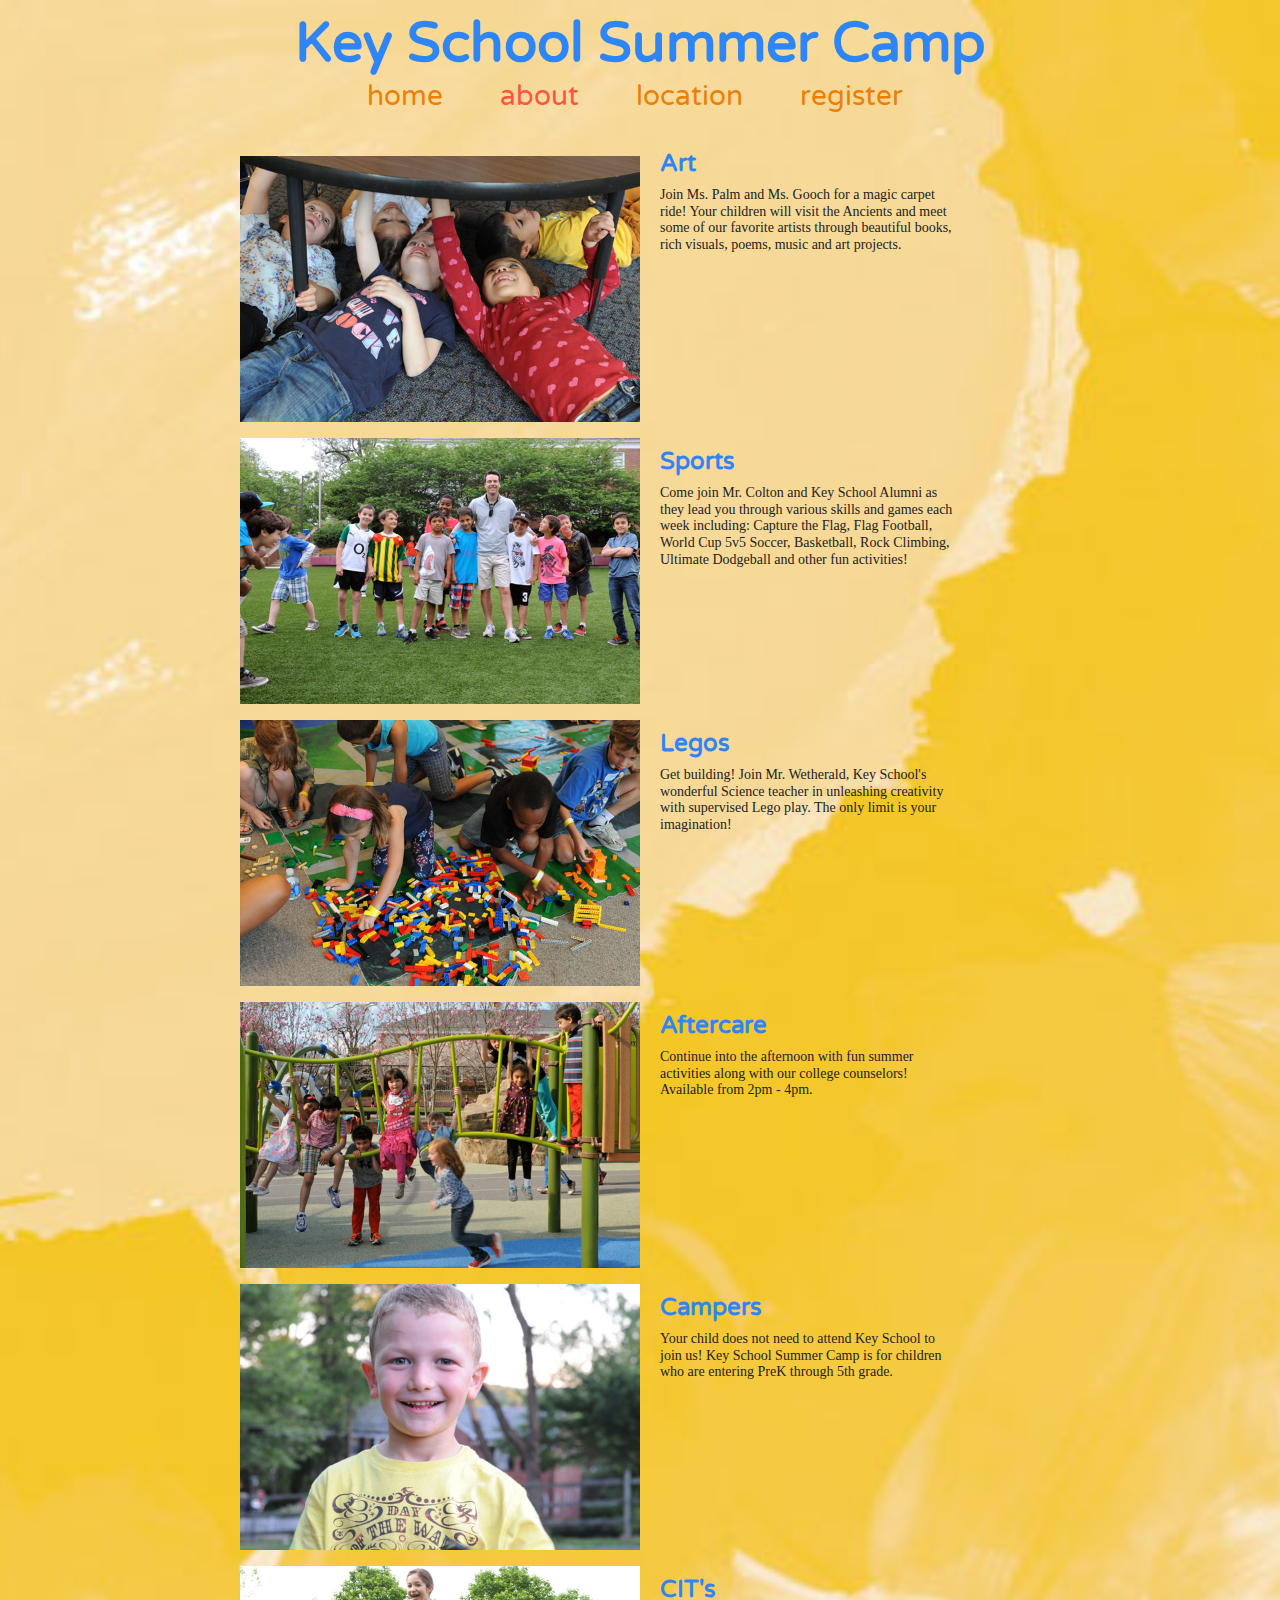
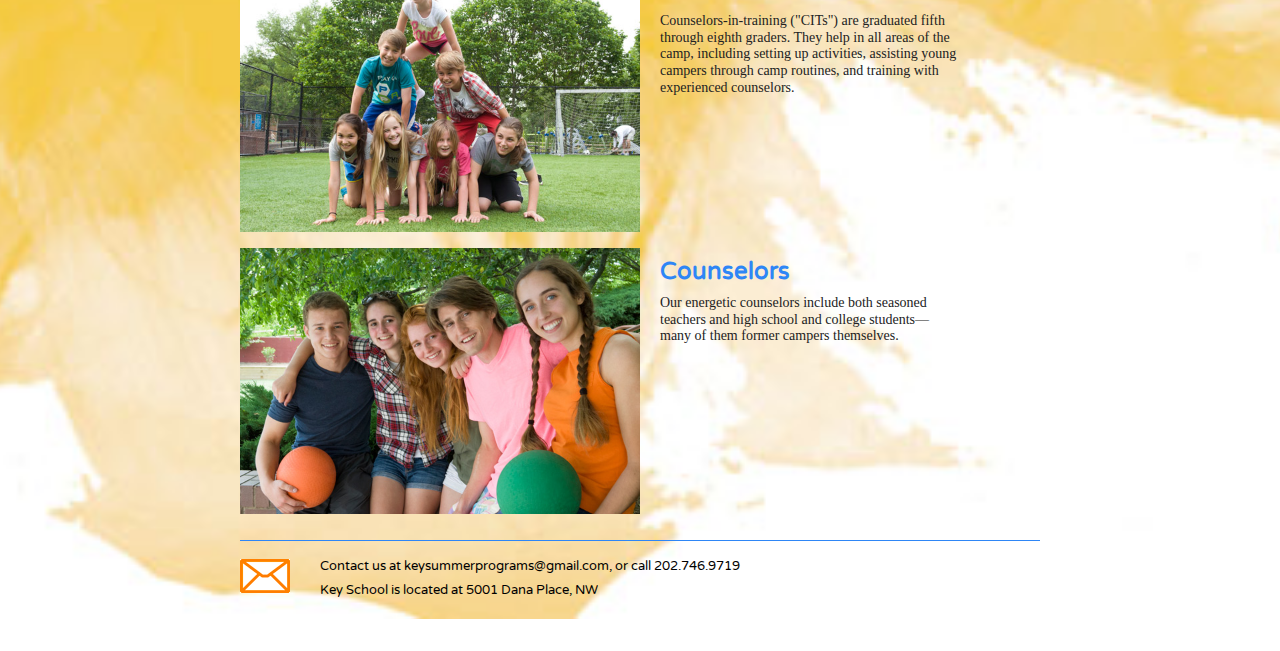
==== about.html @ 611a916c "Changed Colton text" ====
<!DOCTYPE html>
<!--[if lt IE 7]>	   <html class="no-js lt-ie9 lt-ie8 lt-ie7"> <![endif]-->
<!--[if IE 7]>		   <html class="no-js lt-ie9 lt-ie8"> <![endif]-->
<!--[if IE 8]>		   <html class="no-js lt-ie9"> <![endif]-->
<!--[if gt IE 8]><!--> <html class="no-js"> <!--<![endif]-->
<head>

	<link href='http://fonts.googleapis.com/css?family=Varela+Round' rel='stylesheet' type='text/css'>

	<meta charset="utf-8">
	<meta http-equiv="X-UA-Compatible" content="IE=edge">
	<title>Key School Summer Camp</title>
	<meta name="description" content="">
	
	<!-- Enable responsive layouts; tell browsers not to shrink pages to fit small screens -->
	<meta name="viewport" content="width=device-width, initial-scale=1">
	<!-- Load styles -->
	<!-- Loads flexslider css -->
	<link rel="stylesheet" href="css/flexslider.css" type="text/css" media="screen" />
	<!-- for production, combine all of these stylesheets -->
	<link rel="stylesheet" href="css/style.css">
	<script src="js/vendor/modernizr-2.6.2.min.js"></script>

</head>
<body class="flower">

	<!-- page content goes inside the container -->
	
	<div class="container">
		<div class="header">

		<h1>Key School Summer Camp</h1>
		<nav>
			<ul>
				<li><a href="index.html" >home</a></li>
				<li><a href="about.html" class="active" >about</a></li>
				<li><a href="location.html">location</a></li>
				<li><a href="register.html">register</a></li>
			</ul>
		</nav>
		</div><!-- end header -->
	
		<!-- about boxes -->
		
	<div class="clearfix">
		<div class="firstabout-box">
				<p><img src="img/art2.jpg" alt="Children painting like Michelangelo" 
					class =align-left width=400px />
		</div>
		<div class="about-text">
				<h2>Art</h2>
				</p>Join Ms. Palm and Ms. Gooch for a magic carpet ride! Your children will visit the Ancients and meet some of our favorite artists through beautiful books, rich visuals, poems, music and art projects.</p>
		</div>
	</div>
		
	<div class="clearfix">
		<div class="about-box">
				<p><img src="img/sports2.jpg" alt="Children playing in the gym" 
					class =align-left width=400px />
		</div>
		<div class="about-text">
				<h2>Sports</h2>
				</p>Come join Mr. Colton and Key School Alumni as they lead you through various skills and games each week including: Capture the Flag, Flag Football, World Cup 5v5 Soccer, Basketball, Rock Climbing, Ultimate Dodgeball and other fun activities!</p>
		</div>
	</div>
		
	<div class="clearfix">	
		<div class="about-box">
				<p><img src="img/lego2.jpg" alt="Children playing with legos" 
					class =align-left width=400px />
		</div>
		<div class="about-text">
				<h2>Legos</h2>
				</p>Get building! Join Mr. Wetherald, Key School's wonderful Science teacher in unleashing creativity with supervised Lego play. The only limit is your imagination!
				</p>
		</div>
	</div>
		
		<div class="clearfix">	
		<div class="about-box">
				<p><img src="img/aftercare.jpg" alt="Children playing with legos" 
					class =align-left width=400px />
		</div>
		<div class="about-text">
				<h2>Aftercare</h2>
				</p>Continue into the afternoon with fun summer activities along with our college counselors! Available from 2pm - 4pm.
				</p>
		</div>
	</div>
		
	<div class="clearfix">
		<div class="about-box">
				<p><img src="img/camper.jpg" alt="Happy Key School camper" 
					class =align-left width=400px />
		</div>
		<div class="about-text">
				<h2>Campers</h2>
				</p>Your child does not need to attend Key School to join us! Key School Summer Camp is for children who are entering PreK through 5th grade.
				</p>
		</div>
	</div>

	<div class="clearfix">	
		<div class="about-box">
				<p><img src="img/CIT.jpg" alt="Key Camp CITs" 
					class =align-left width=400px />
		</div>
		<div class="about-text">
				<h2>CIT's</h2>
				</p>Counselors-in-training ("CITs") are graduated fifth through eighth graders. They help in all areas of the camp, including setting up activities, assisting young campers through camp routines, and training with experienced counselors.
				</p>
		</div>
	</div>
	
	<div class="clearfix">
	
		<div class="about-box">
				<p><img src="img/Counselor.jpg" alt="Key Camp Counselors" 
					class =align-left width=400px />
		</div>
		<div class="about-text">
				<h2>Counselors</h2>
				</p>Our energetic counselors include both seasoned teachers and high school and college students—many of them former campers themselves.
				</p>
		</div>
	</div>
	
	<footer>
		<div class="clearfix">
			<div class="email">
				<a href="mailto:keysummerprograms@gmail.com">
				<input type="image" src="img/email.png" (opens in a new window) alt="Link to Email"  /> </a>
			</div>	
			<div class="contact">
				<p>Contact us at keysummerprograms@gmail.com, or call 202.746.9719 <br />Key School is located at 5001 Dana Place, NW </p>
			</div>
		</div>
	</footer>	
	
	</div><!-- end container -->
	

	
</body>
</html>
---- css/style.css ----
@import 'h5bp/h5bp-head.css';
@import 'h5bp/normalize.css';
@import 'typography.css';
@import 'layout.css';
@import 'utilities.css';
@import 'h5bp/h5bp-tail.css';

/* 

	Put typographic formatting in the typography.css file.
	Page layout styles go in layout.css.

	In production, do not use imports.
	Instead, concatenante and minify files. 

*/

/* Custom Form Styles */

#camp_form, #emergency_form {
	padding: 50px 0;}
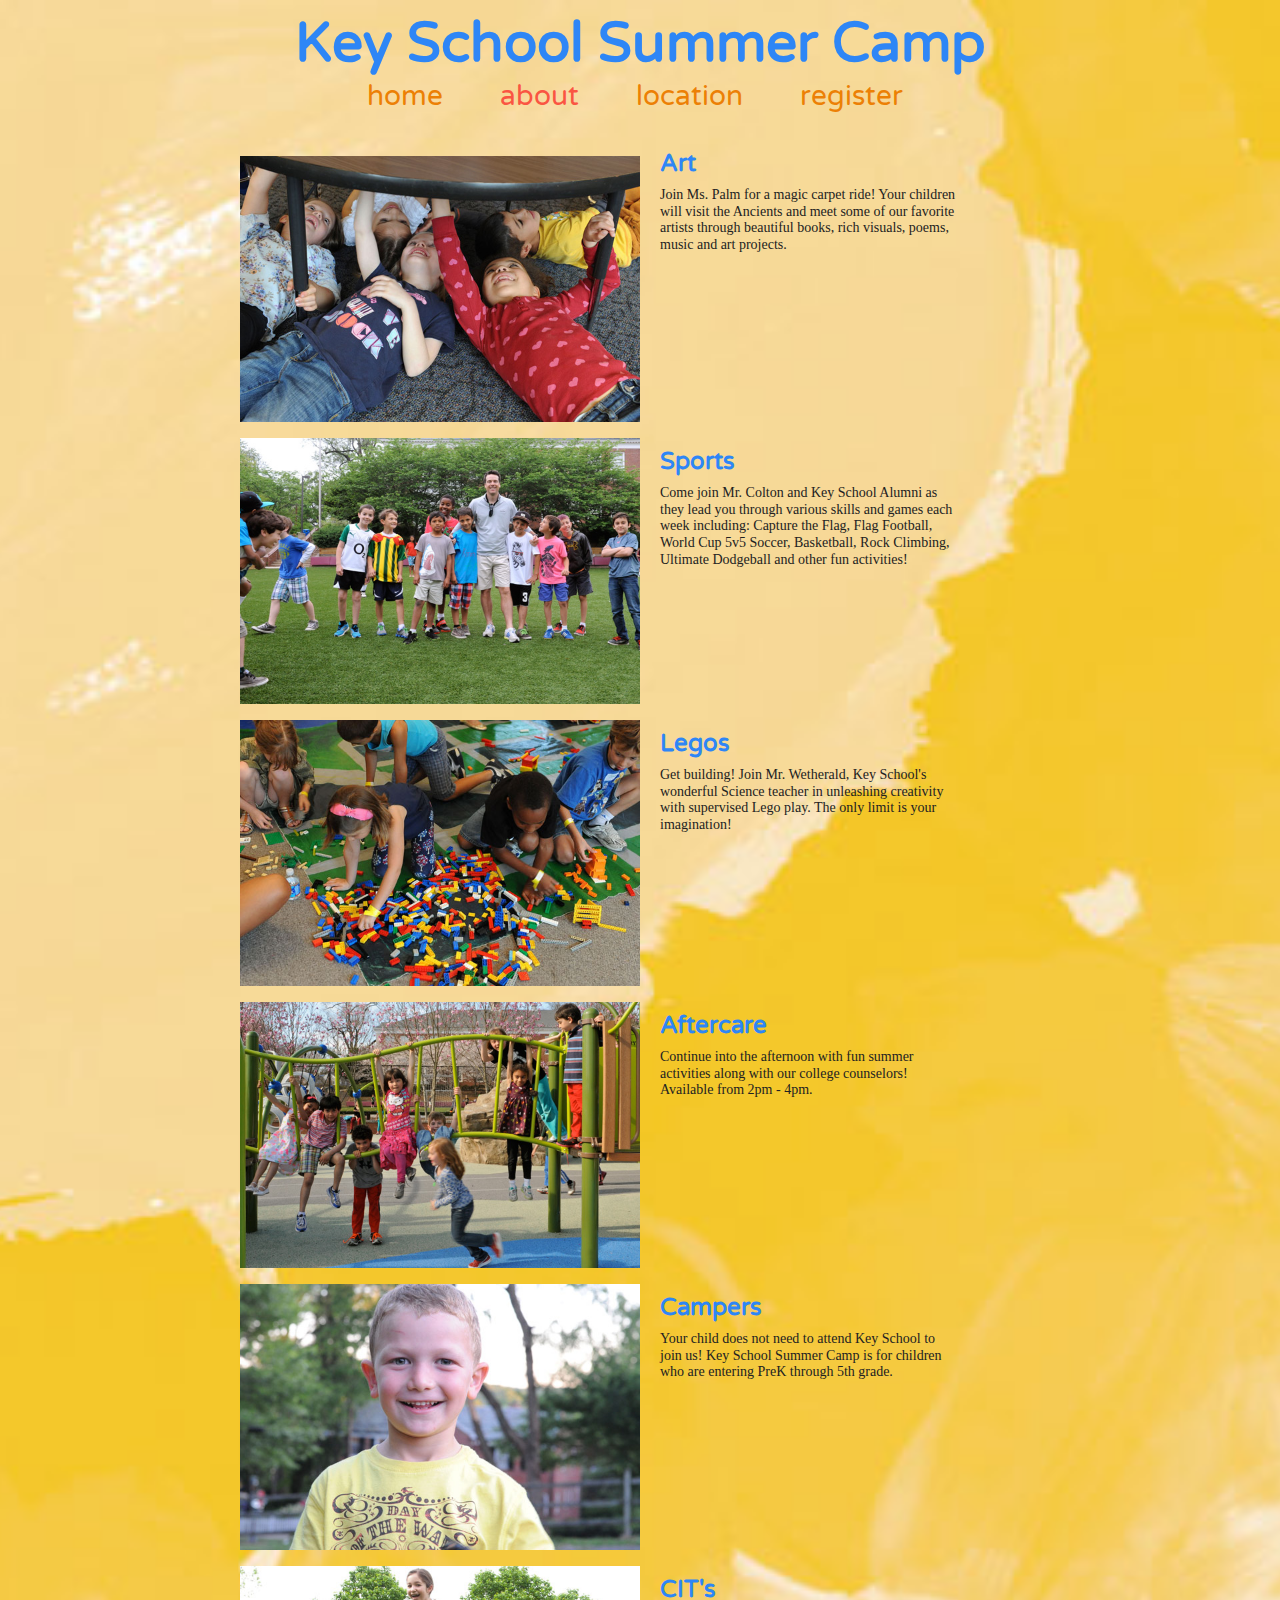
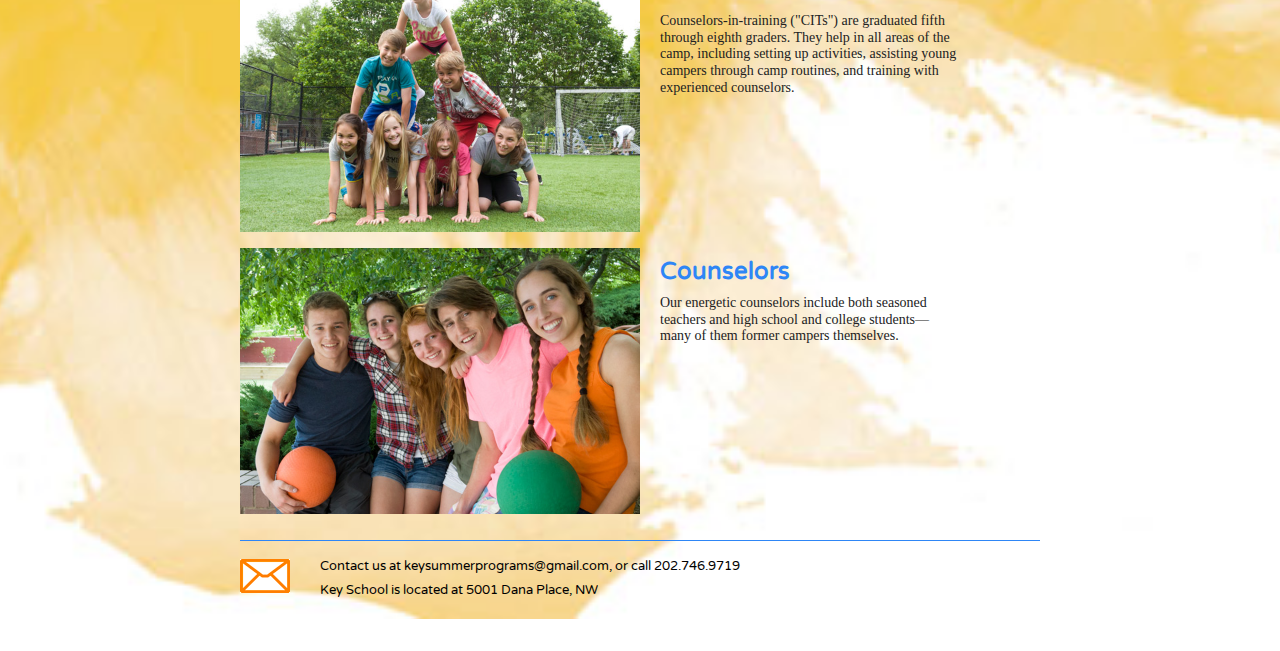
==== commit 2d81ec0f: "Removed Ms. Gooch's name" ====
--- a/about.html
+++ b/about.html
@@ -49,7 +49,7 @@
 		</div>
 		<div class="about-text">
 				<h2>Art</h2>
-				</p>Join Ms. Palm and Ms. Gooch for a magic carpet ride! Your children will visit the Ancients and meet some of our favorite artists through beautiful books, rich visuals, poems, music and art projects.</p>
+				</p>Join Ms. Palm for a magic carpet ride! Your children will visit the Ancients and meet some of our favorite artists through beautiful books, rich visuals, poems, music and art projects.</p>
 		</div>
 	</div>
 		
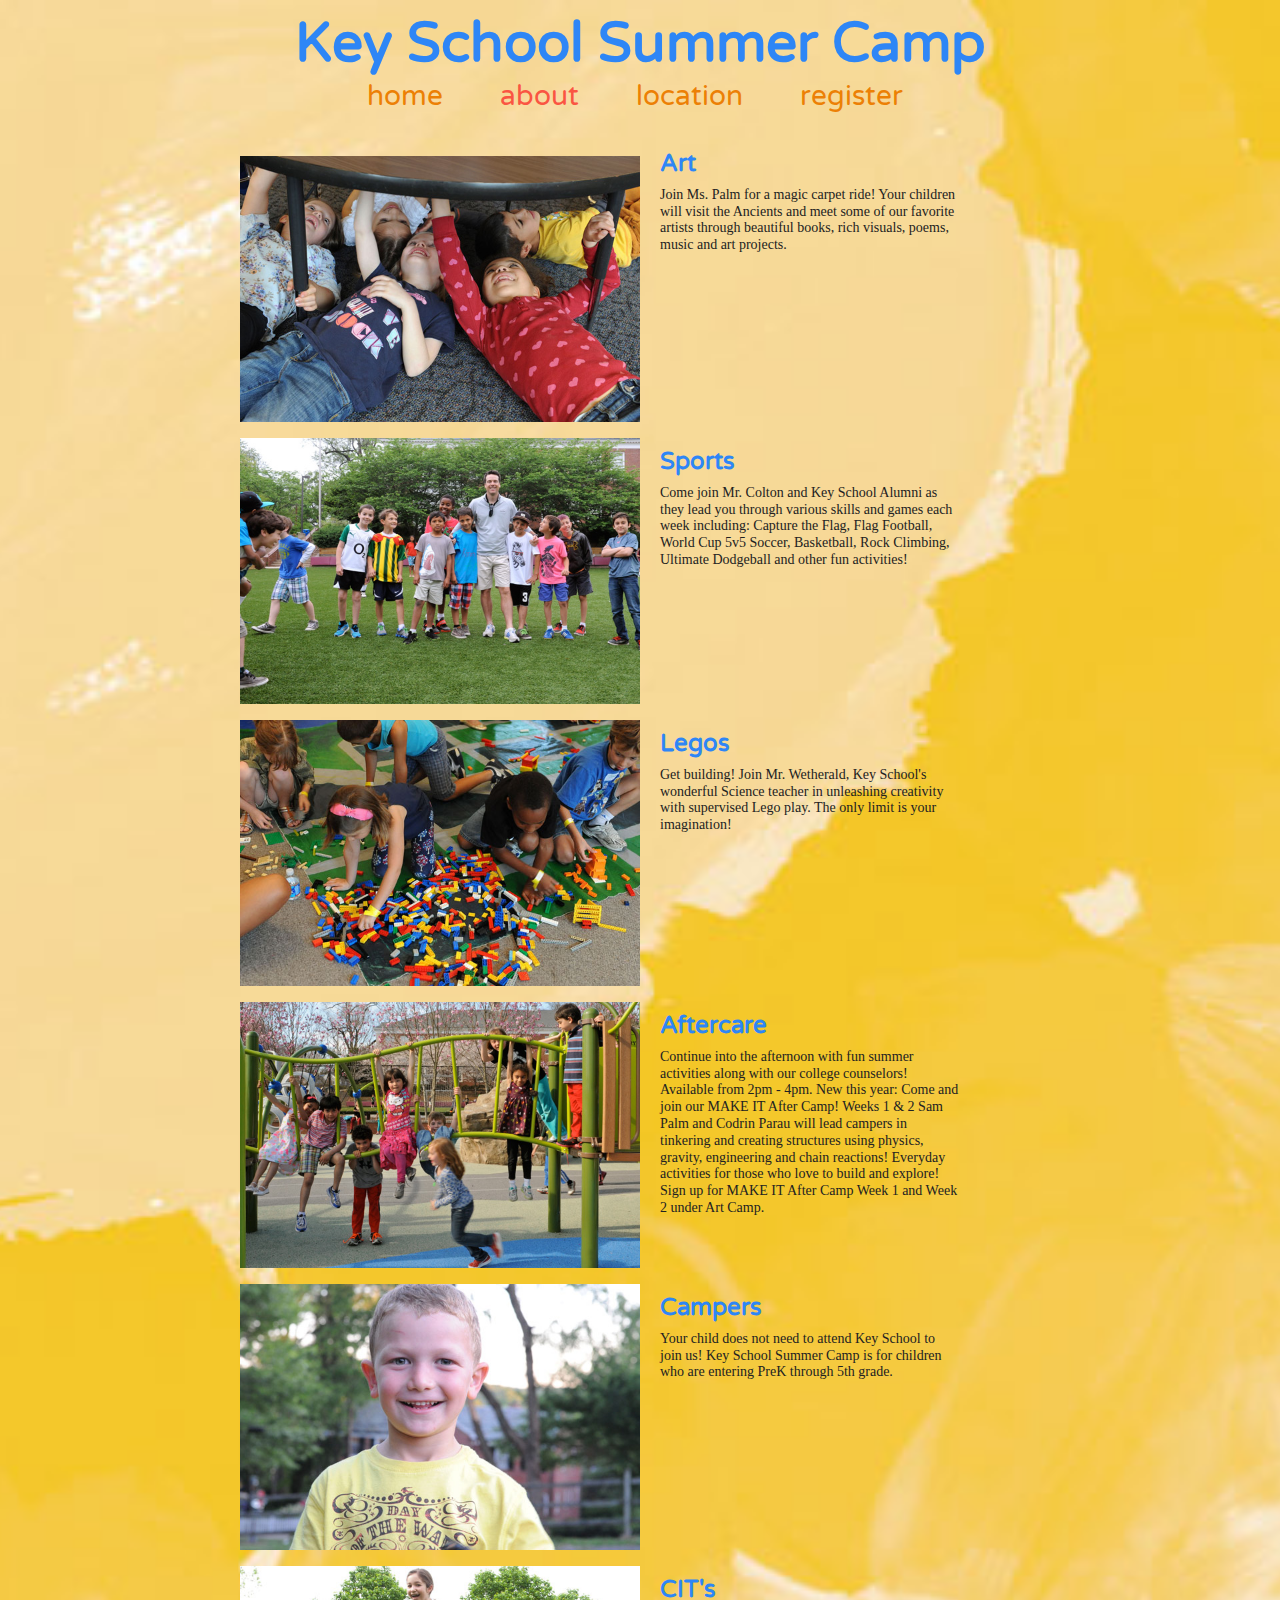
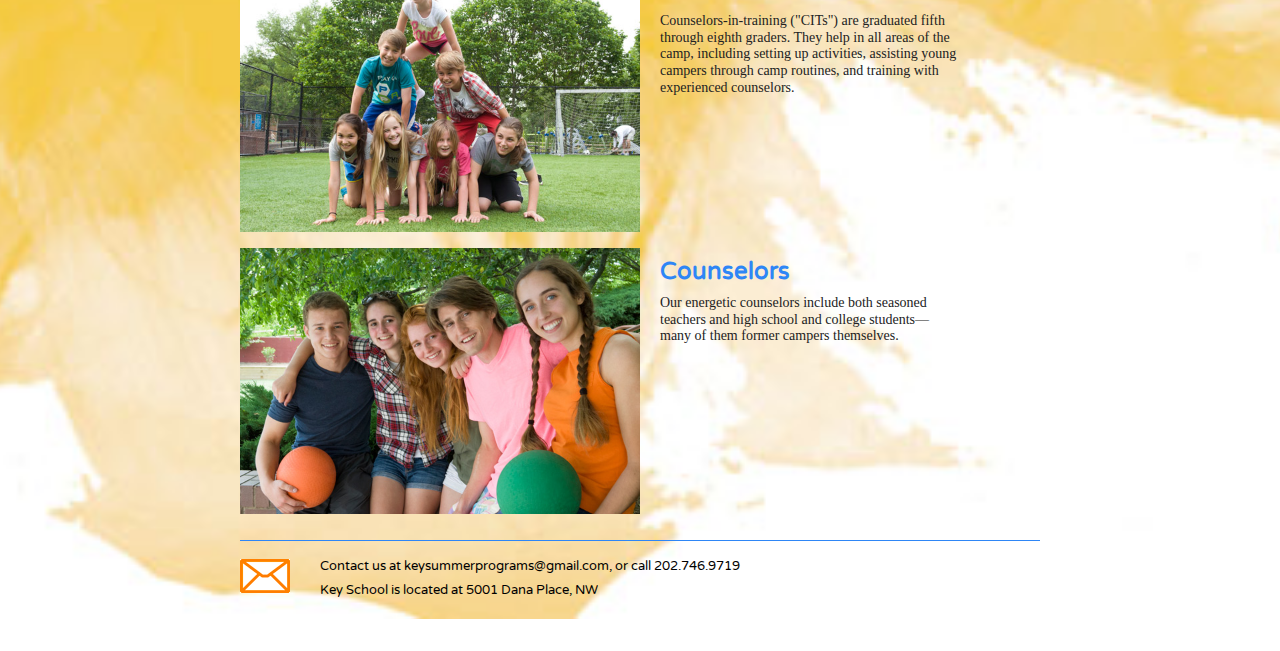
==== commit d7454a5a: "Adding MAKE IT After Camp" ====
--- a/about.html
+++ b/about.html
@@ -83,7 +83,7 @@
 		</div>
 		<div class="about-text">
 				<h2>Aftercare</h2>
-				</p>Continue into the afternoon with fun summer activities along with our college counselors! Available from 2pm - 4pm.
+				</p>Continue into the afternoon with fun summer activities along with our college counselors! Available from 2pm - 4pm. New this year: Come and join our MAKE IT After Camp! Weeks 1 & 2 Sam Palm and Codrin Parau will lead campers in tinkering and creating structures using physics, gravity, engineering and chain reactions! Everyday activities for those who love to build and explore! Sign up for MAKE IT After Camp Week 1 and Week 2 under Art Camp.
 				</p>
 		</div>
 	</div>
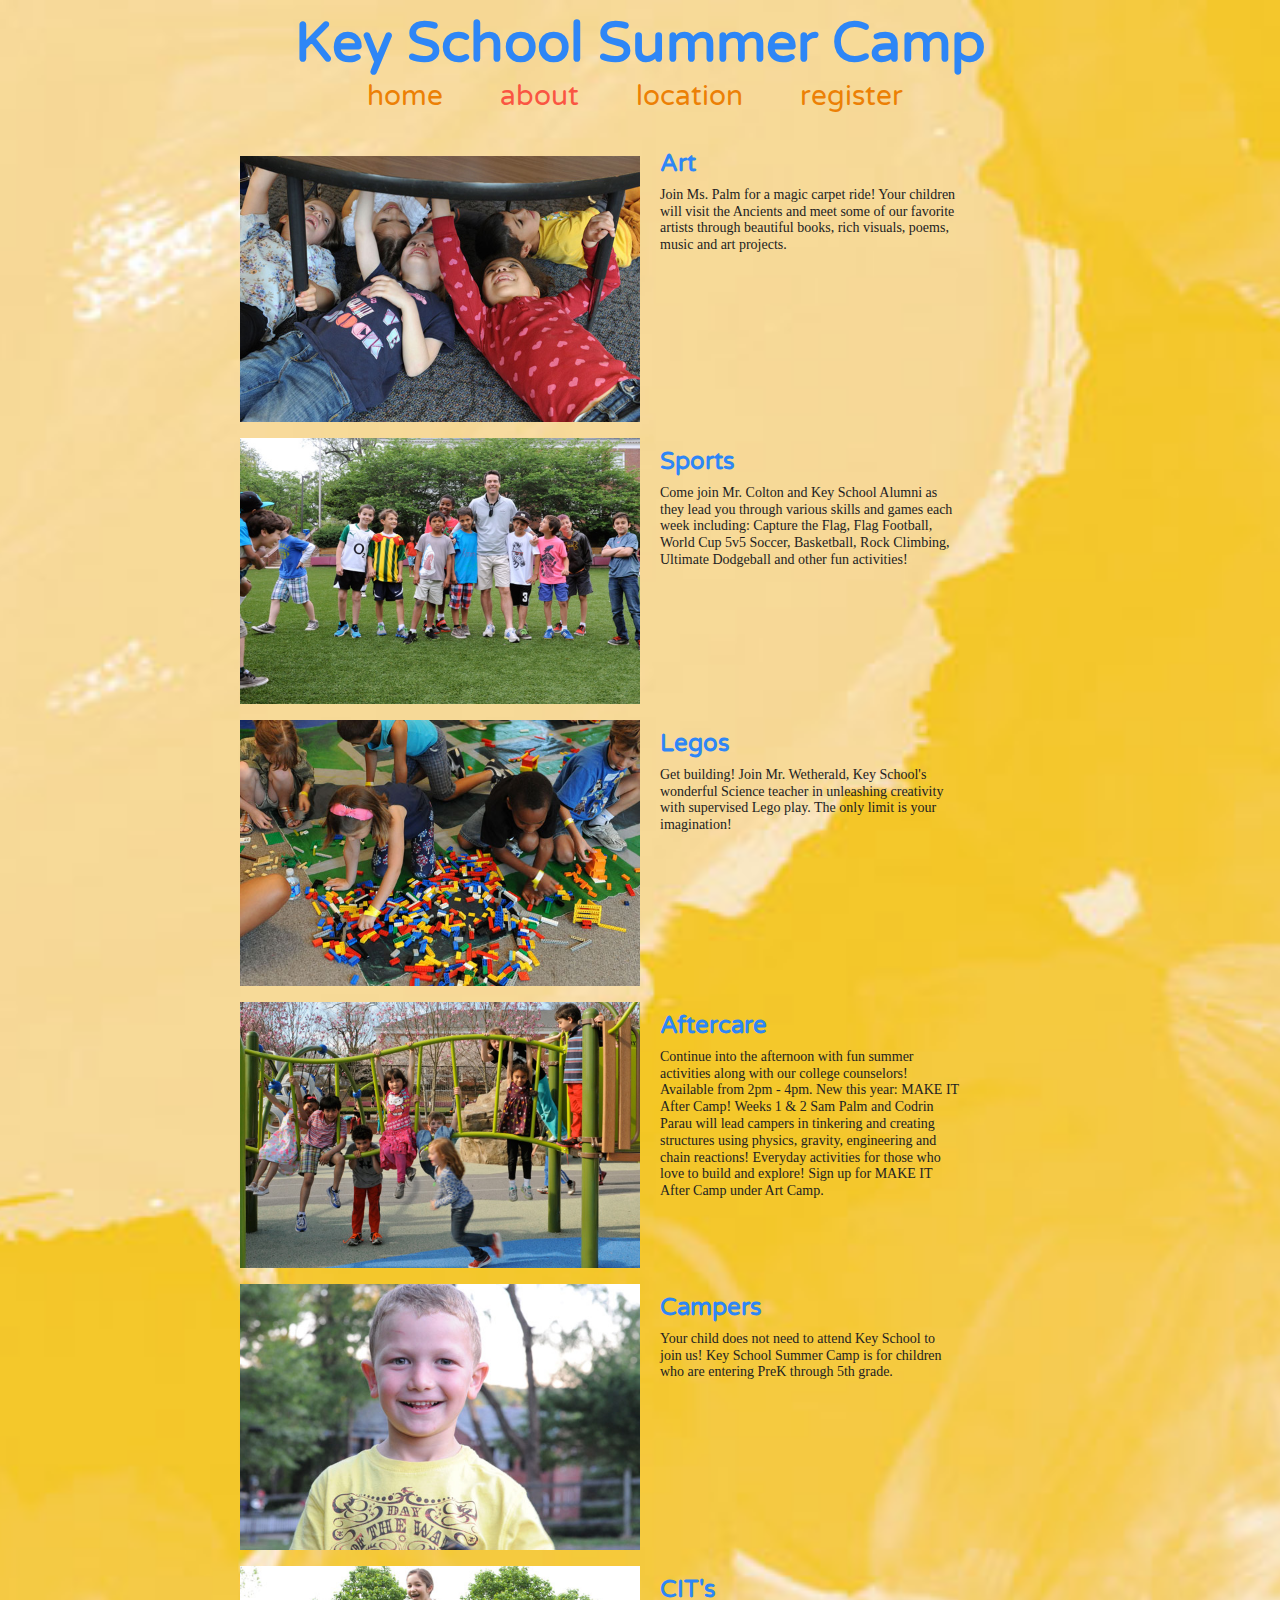
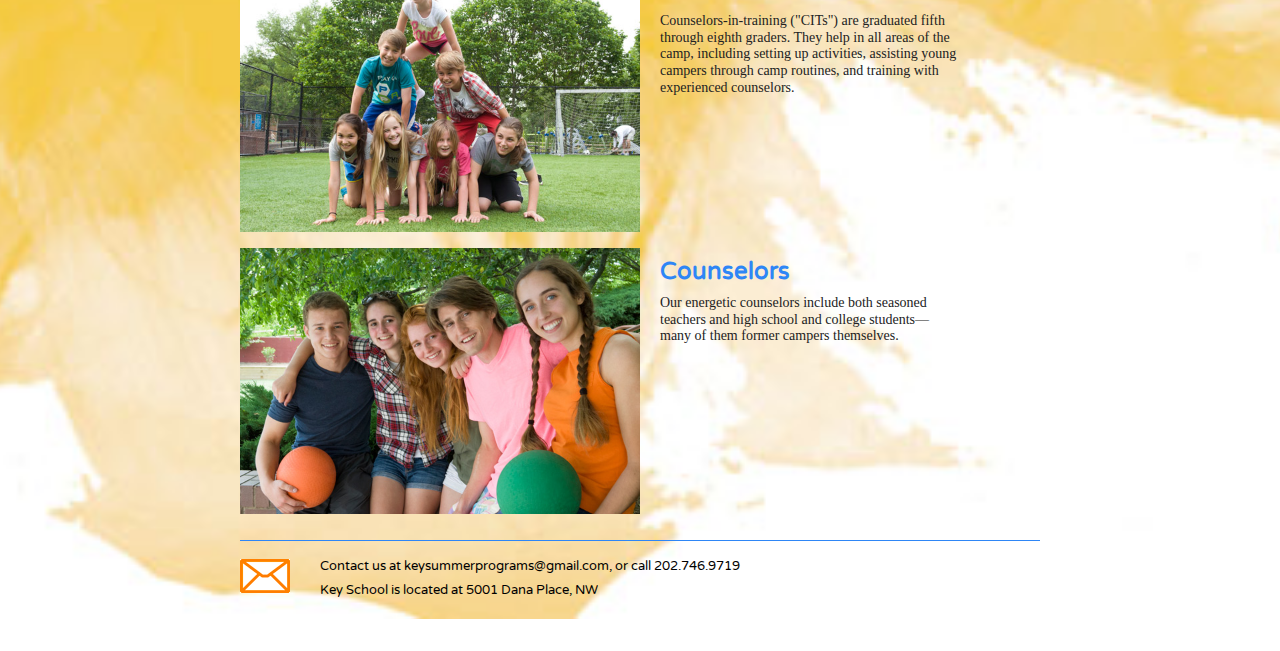
==== commit 226b86dc: "Removed MAKE IT text so it fit" ====
--- a/about.html
+++ b/about.html
@@ -83,7 +83,7 @@
 		</div>
 		<div class="about-text">
 				<h2>Aftercare</h2>
-				</p>Continue into the afternoon with fun summer activities along with our college counselors! Available from 2pm - 4pm. New this year: Come and join our MAKE IT After Camp! Weeks 1 & 2 Sam Palm and Codrin Parau will lead campers in tinkering and creating structures using physics, gravity, engineering and chain reactions! Everyday activities for those who love to build and explore! Sign up for MAKE IT After Camp Week 1 and Week 2 under Art Camp.
+				</p>Continue into the afternoon with fun summer activities along with our college counselors! Available from 2pm - 4pm. New this year: MAKE IT After Camp! Weeks 1 & 2 Sam Palm and Codrin Parau will lead campers in tinkering and creating structures using physics, gravity, engineering and chain reactions! Everyday activities for those who love to build and explore! Sign up for MAKE IT After Camp under Art Camp.
 				</p>
 		</div>
 	</div>
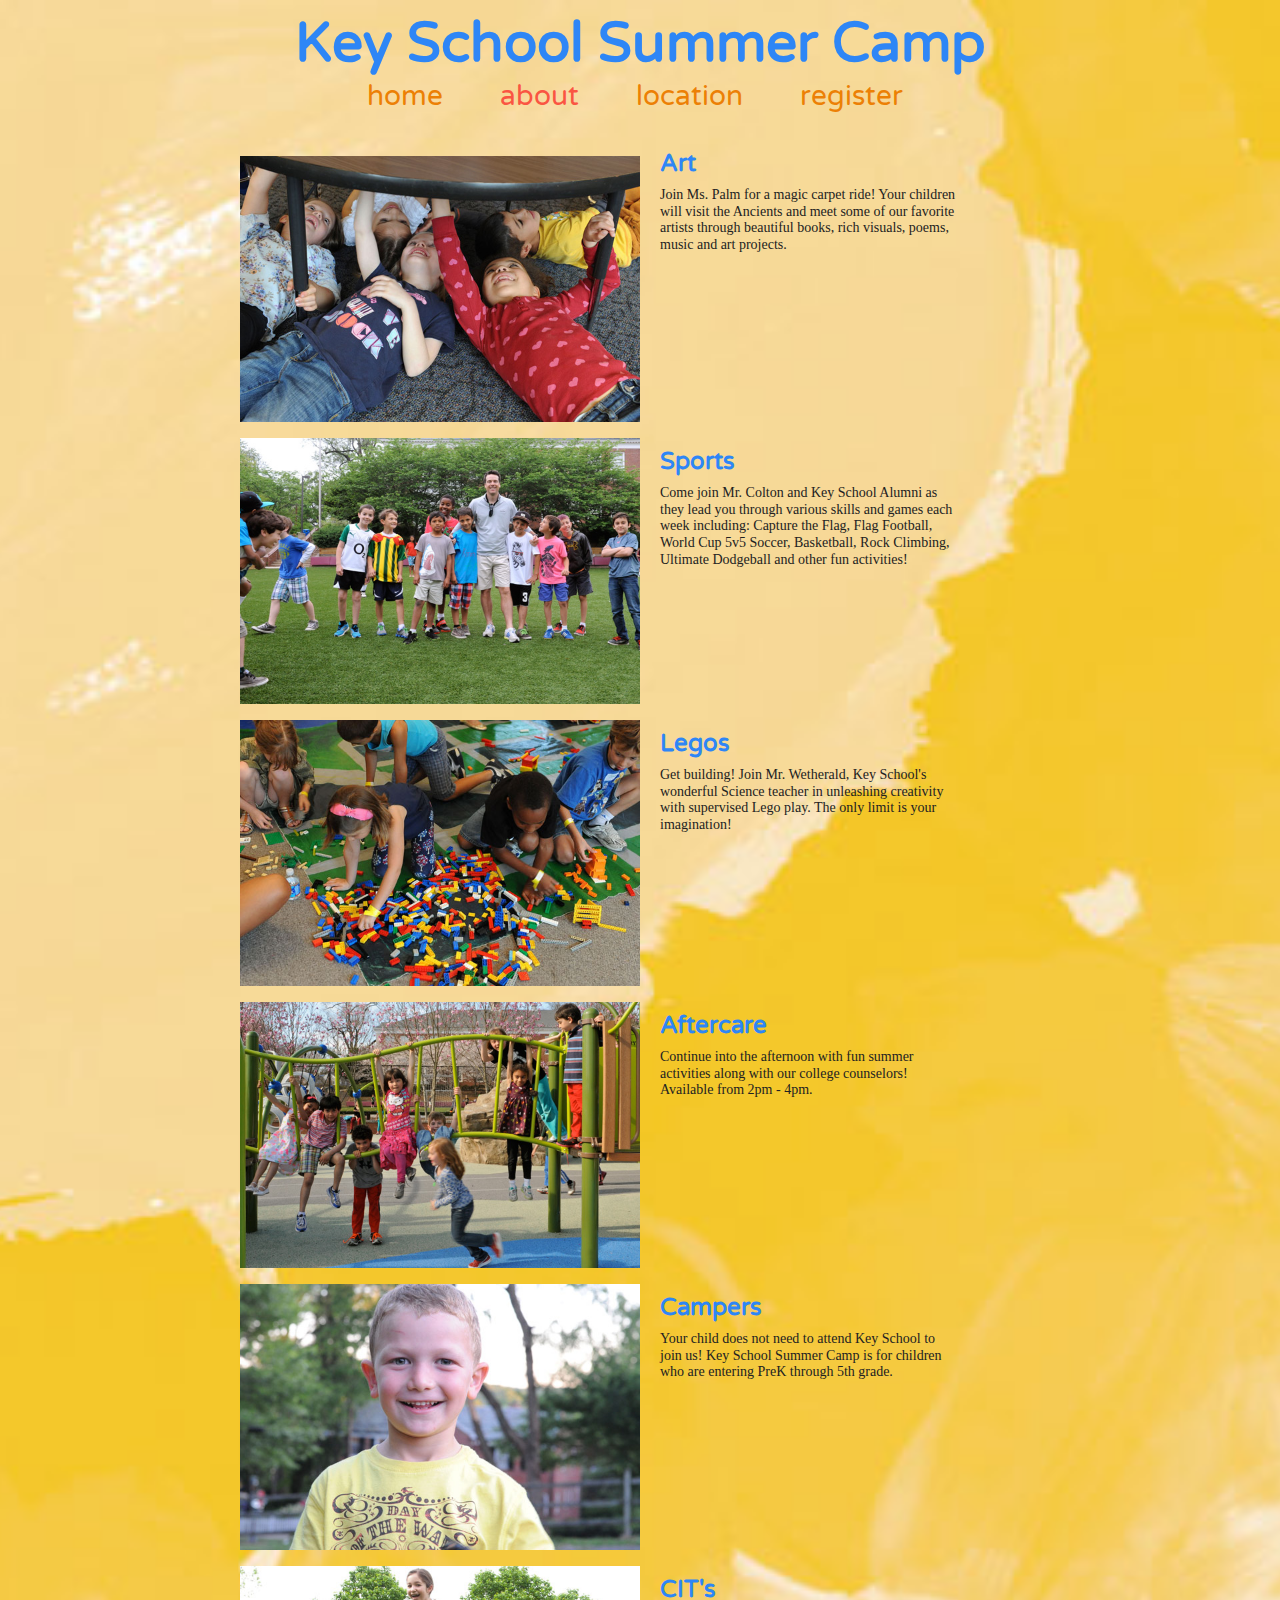
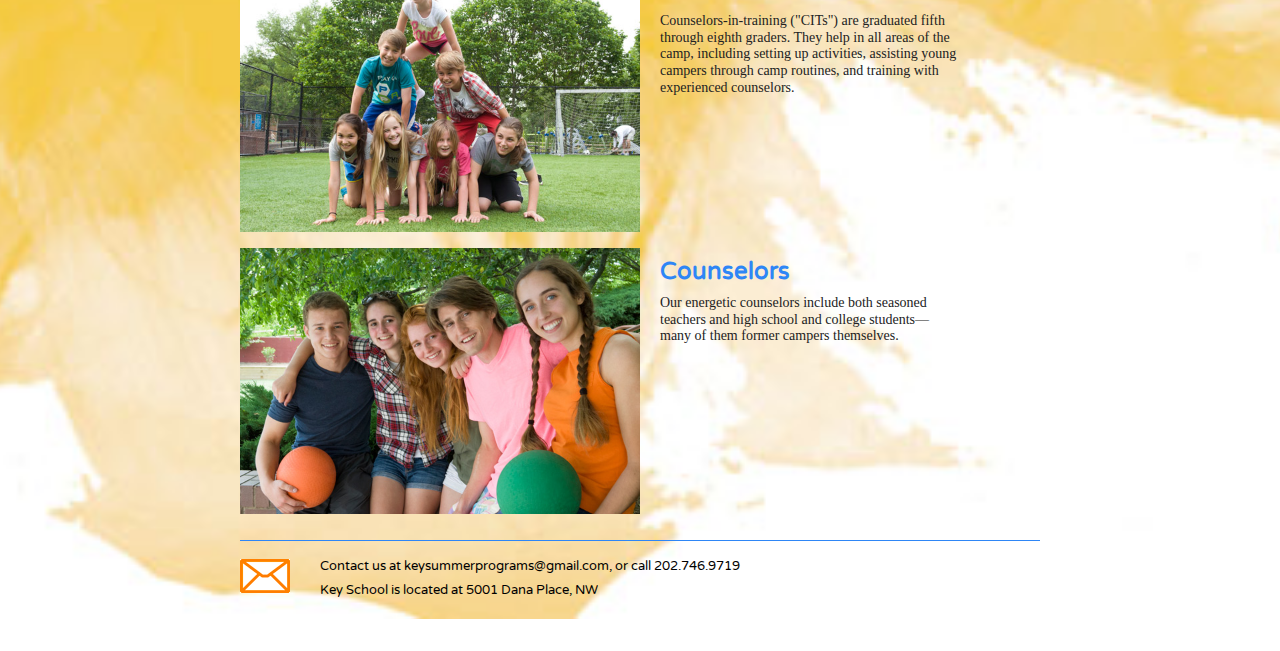
==== commit 9c3af3c0: "Removed Make It! Camp" ====
--- a/about.html
+++ b/about.html
@@ -83,7 +83,7 @@
 		</div>
 		<div class="about-text">
 				<h2>Aftercare</h2>
-				</p>Continue into the afternoon with fun summer activities along with our college counselors! Available from 2pm - 4pm. New this year: MAKE IT After Camp! Weeks 1 & 2 Sam Palm and Codrin Parau will lead campers in tinkering and creating structures using physics, gravity, engineering and chain reactions! Everyday activities for those who love to build and explore! Sign up for MAKE IT After Camp under Art Camp.
+				</p>Continue into the afternoon with fun summer activities along with our college counselors! Available from 2pm - 4pm. 
 				</p>
 		</div>
 	</div>
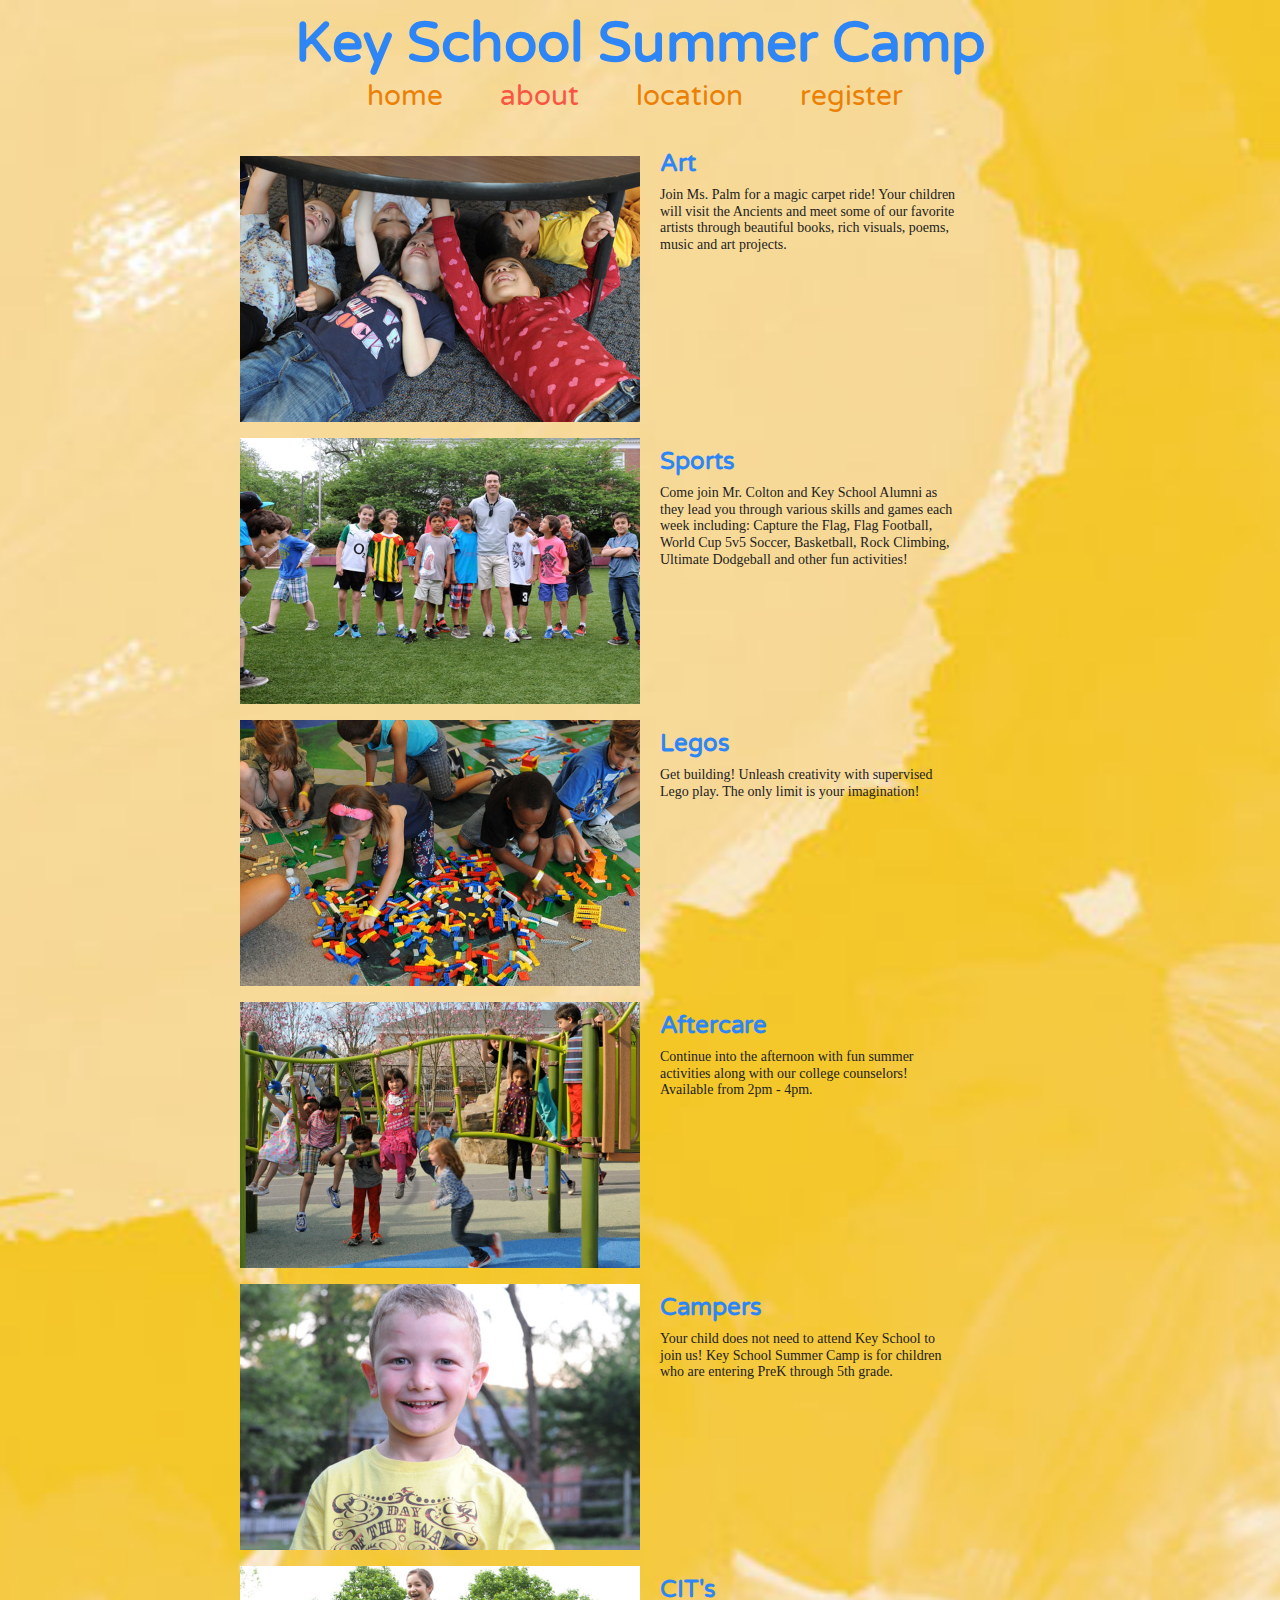
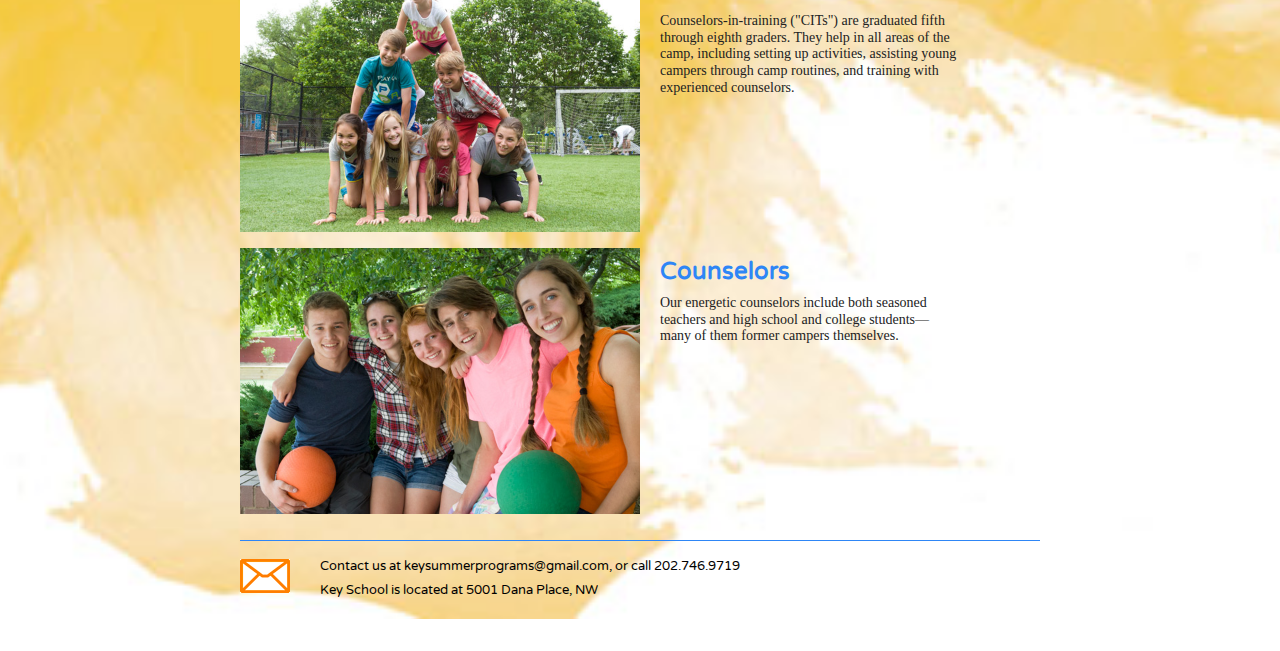
==== commit 0983090a: "Changed lego paragraph" ====
--- a/about.html
+++ b/about.html
@@ -71,7 +71,7 @@
 		</div>
 		<div class="about-text">
 				<h2>Legos</h2>
-				</p>Get building! Join Mr. Wetherald, Key School's wonderful Science teacher in unleashing creativity with supervised Lego play. The only limit is your imagination!
+				</p>Get building! Unleash creativity with supervised Lego play. The only limit is your imagination!
 				</p>
 		</div>
 	</div>
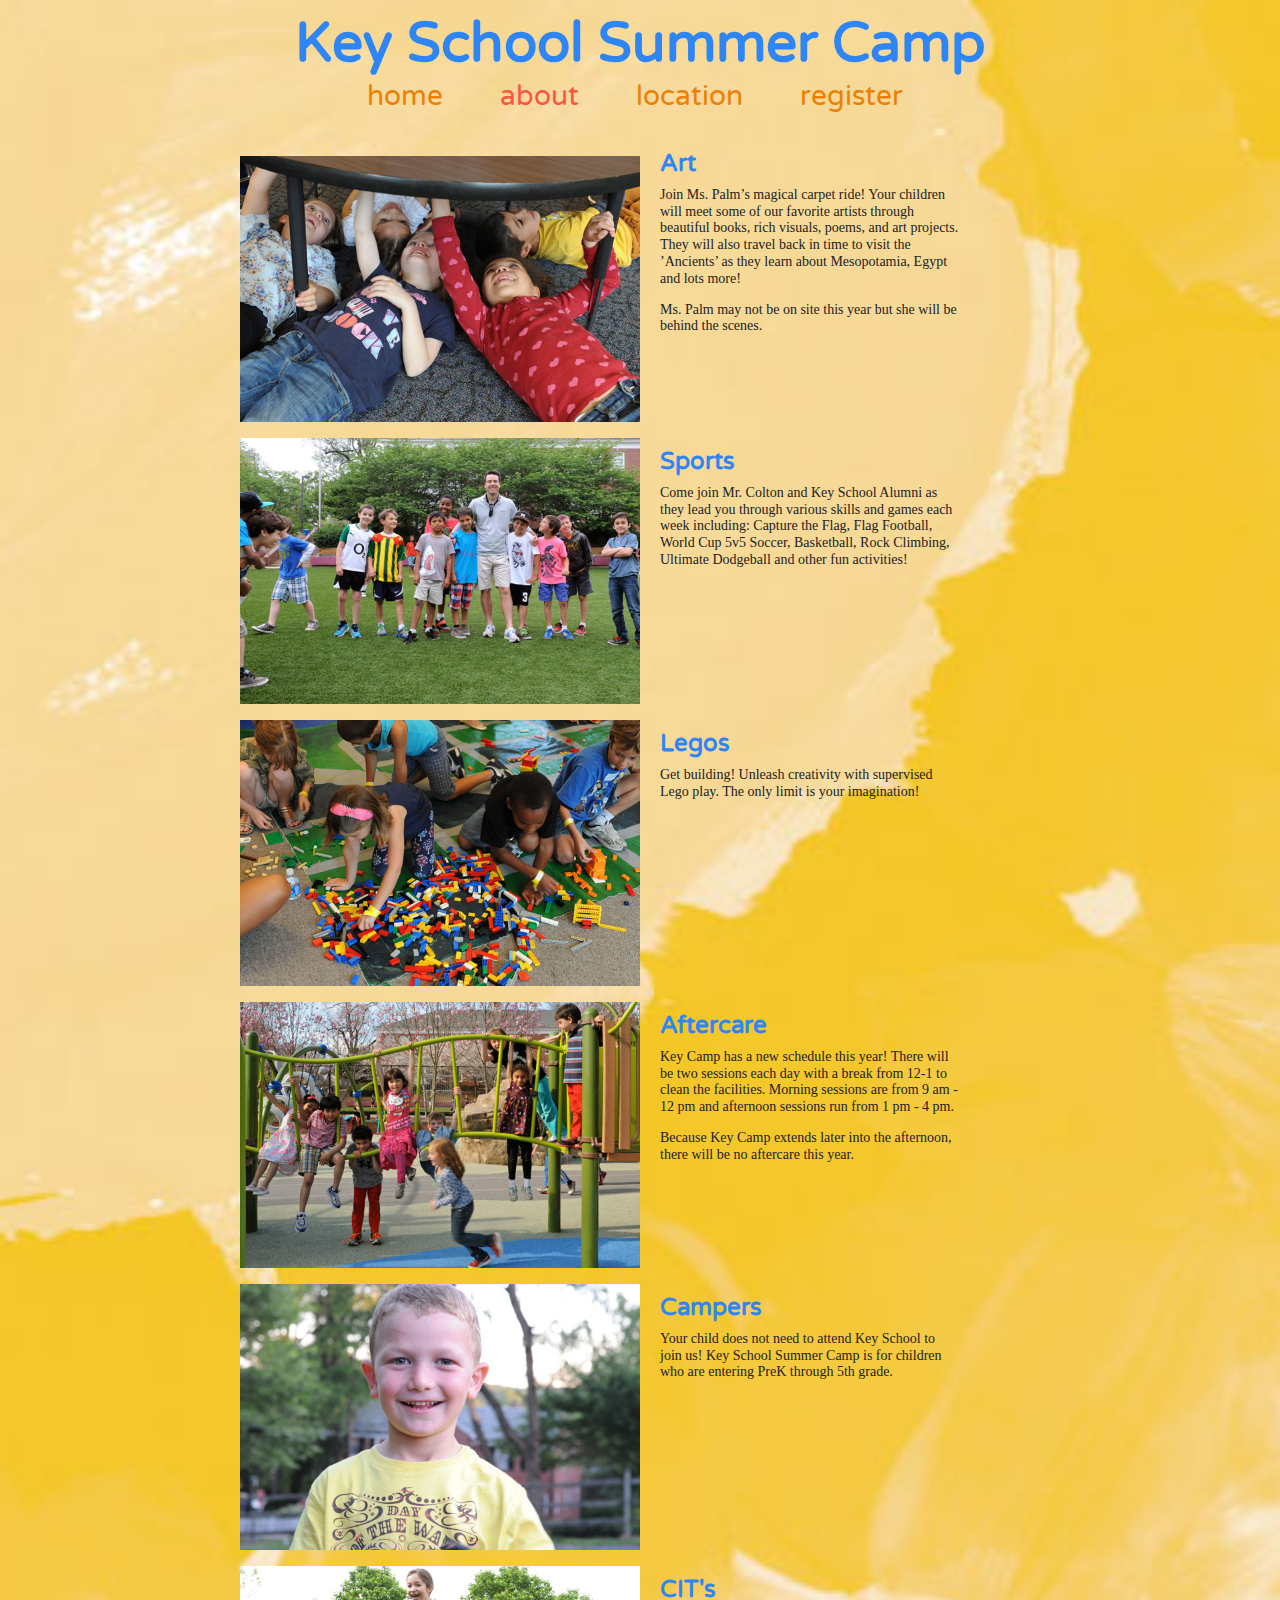
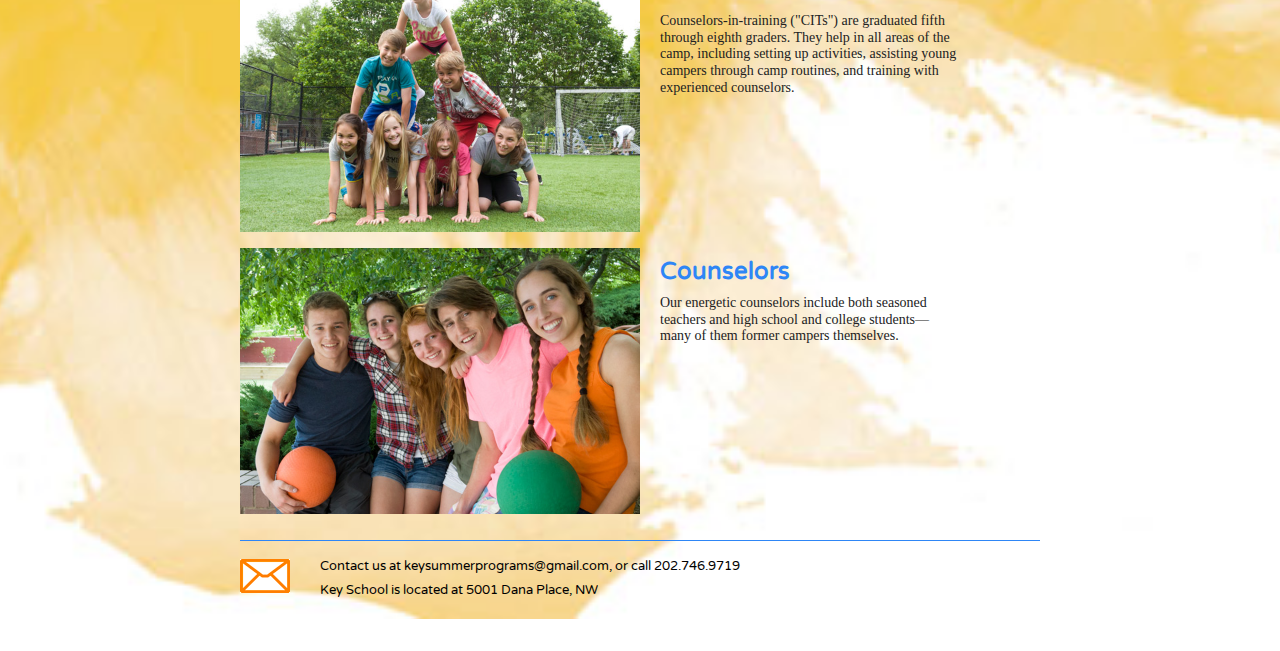
==== commit a4892f3c: "Changing Language: Art and Aftercare" ====
--- a/about.html
+++ b/about.html
@@ -49,7 +49,8 @@
 		</div>
 		<div class="about-text">
 				<h2>Art</h2>
-				</p>Join Ms. Palm for a magic carpet ride! Your children will visit the Ancients and meet some of our favorite artists through beautiful books, rich visuals, poems, music and art projects.</p>
+				</p>Join Ms. Palm’s magical carpet ride! Your children will meet some of our favorite artists through beautiful books, rich visuals, poems, and art projects. They will also travel back in time to visit the ’Ancients’ as they learn about Mesopotamia, Egypt and lots more!</p>
+		                <p>Ms. Palm may not be on site this year but she will be behind the scenes.</p>
 		</div>
 	</div>
 		
@@ -83,7 +84,8 @@
 		</div>
 		<div class="about-text">
 				<h2>Aftercare</h2>
-				</p>Continue into the afternoon with fun summer activities along with our college counselors! Available from 2pm - 4pm. 
+				</p>Key Camp has a new schedule this year! There will be two sessions each day with a break from 12-1 to clean the facilities. Morning sessions are from 9 am - 12 pm and afternoon sessions run from 1 pm - 4 pm. </p>
+                                <p>Because Key Camp extends later into the afternoon, there will be no aftercare this year. 
 				</p>
 		</div>
 	</div>
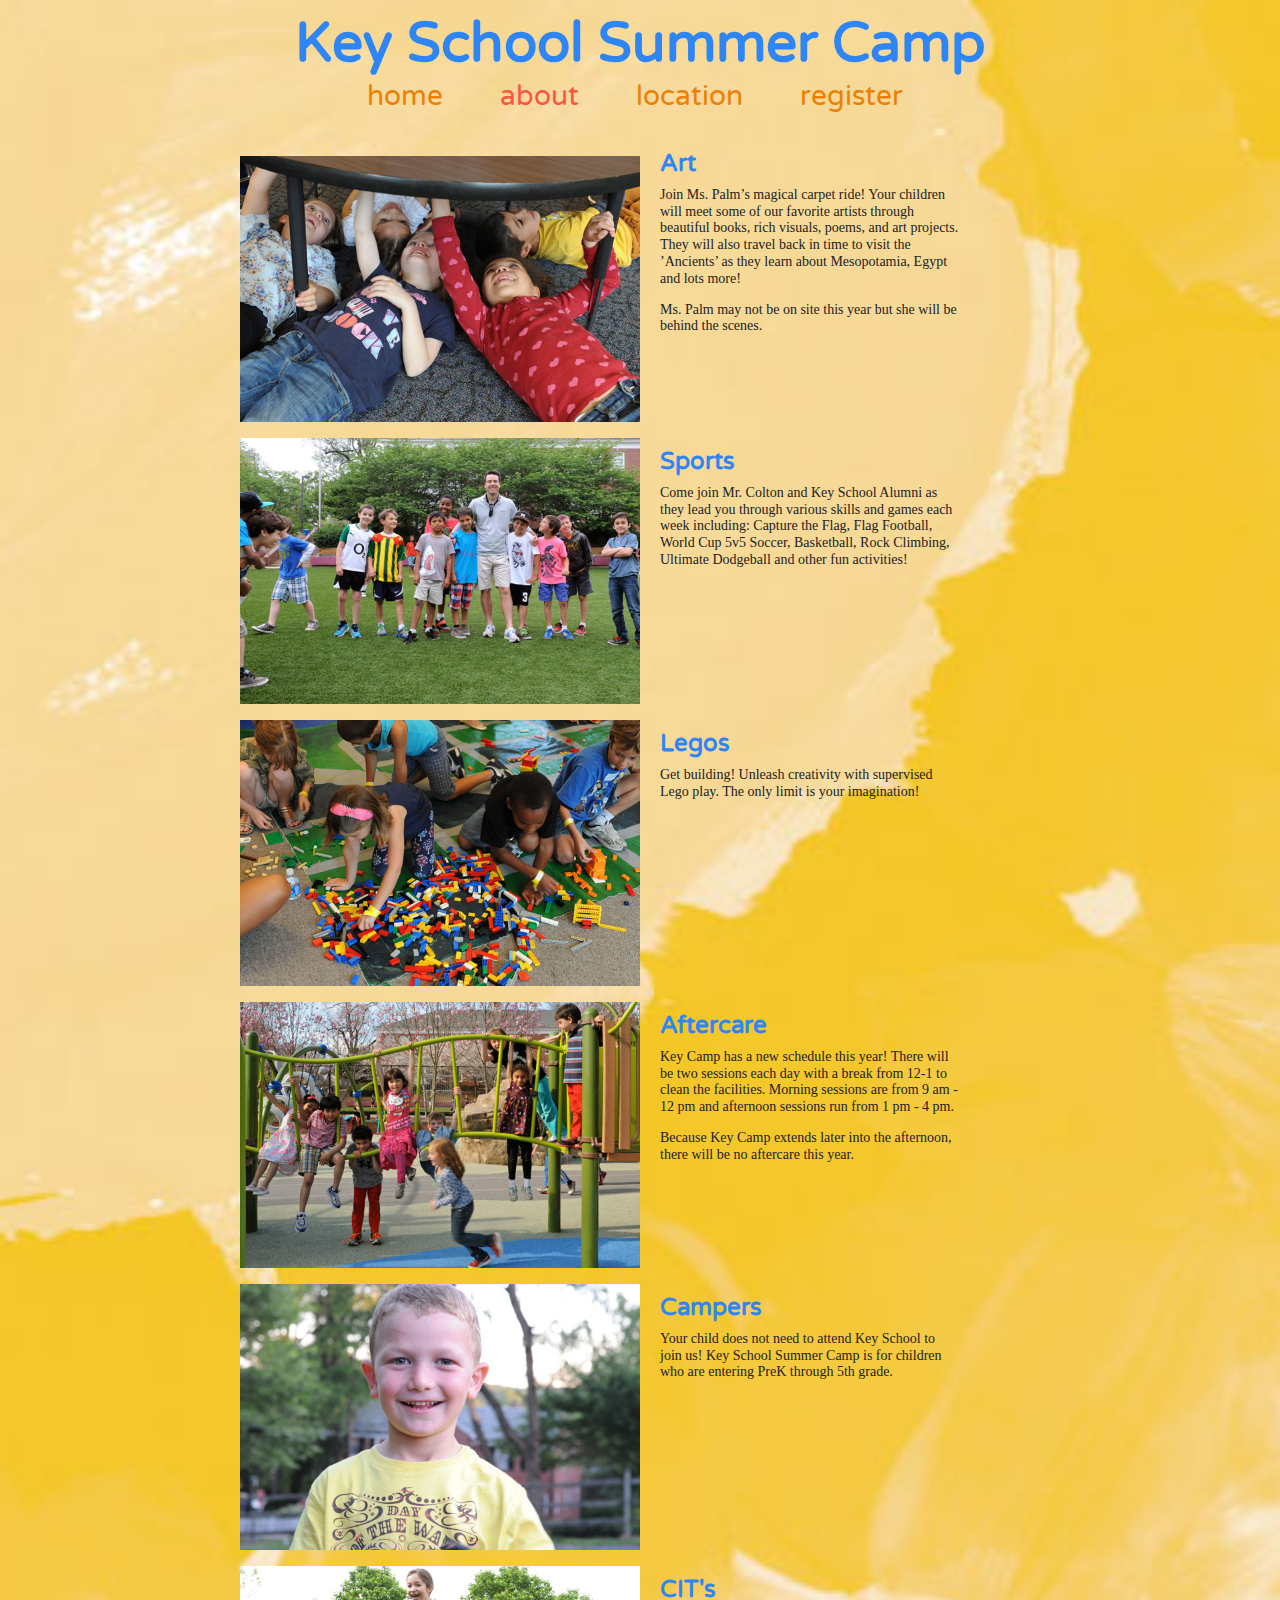
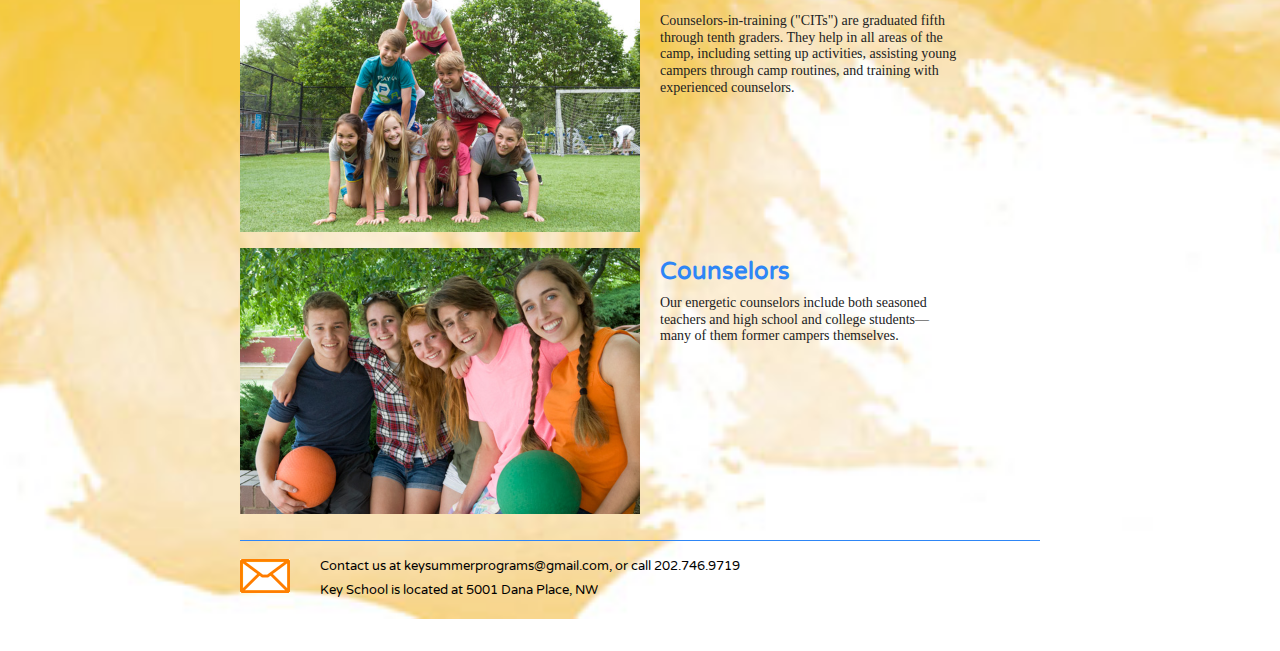
==== commit eb73a6c3: "Changing CIT age to tenth graders" ====
--- a/about.html
+++ b/about.html
@@ -109,7 +109,7 @@
 		</div>
 		<div class="about-text">
 				<h2>CIT's</h2>
-				</p>Counselors-in-training ("CITs") are graduated fifth through eighth graders. They help in all areas of the camp, including setting up activities, assisting young campers through camp routines, and training with experienced counselors.
+				</p>Counselors-in-training ("CITs") are graduated fifth through tenth graders. They help in all areas of the camp, including setting up activities, assisting young campers through camp routines, and training with experienced counselors.
 				</p>
 		</div>
 	</div>
